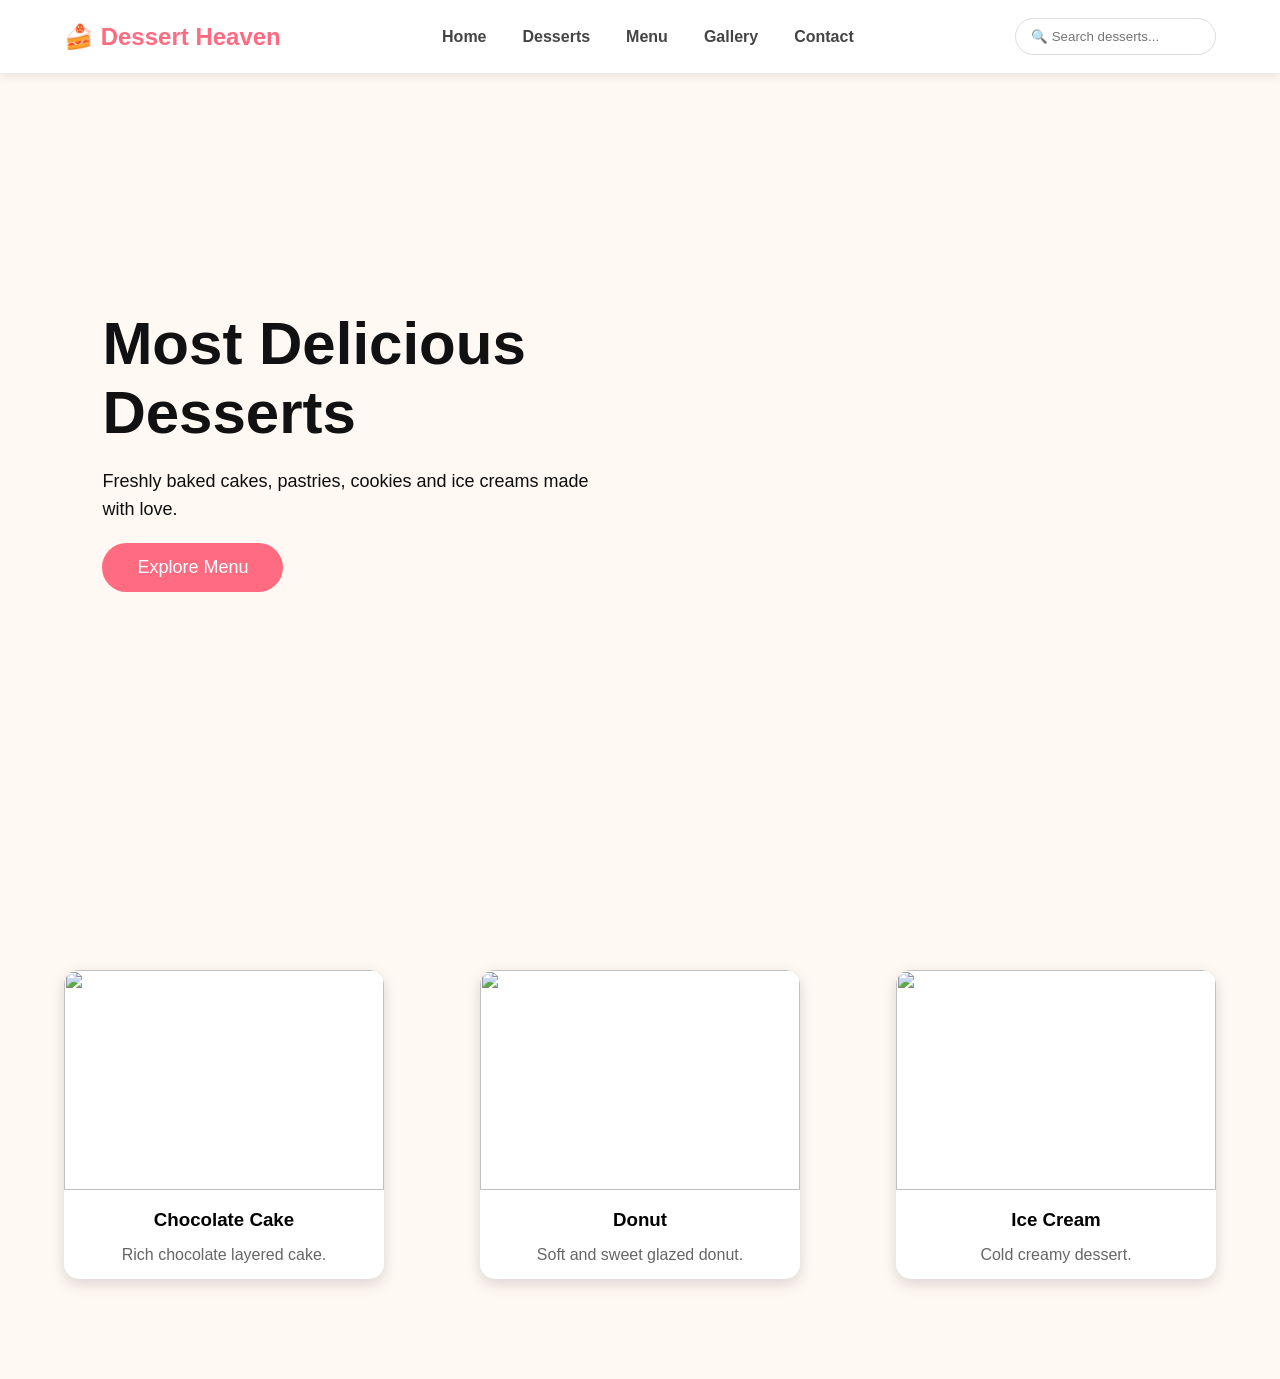
==== index.html @ fc7ef29d "mugi" ====
<!DOCTYPE html>
<html lang="en">
<head>
    <meta charset="UTF-8">
    <meta name="viewport" content="width=device-width, initial-scale=1.0">
    <title>Dessert Heaven</title>
    <link rel="stylesheet" href="style.css">
</head>
<body>

    <!-- Navigation -->
    <header>
        <nav>
            <h2 class="logo">🍰 Dessert Heaven</h2>

            <ul>
                <li><a href="#">Home</a></li>
                <li><a href="#">Desserts</a></li>
                <li><a href="#">Menu</a></li>
                <li><a href="#">Gallery</a></li>
                <li><a href="#">Contact</a></li>
            </ul>

            <div class="search-box">
                <input type="text" placeholder="🔍 Search desserts...">
            </div>
        </nav>
    </header>

    <!-- Hero Section -->
    <section class="hero">
        <div class="hero-content">
            <h1>Most Delicious Desserts</h1>
            <p>Freshly baked cakes, pastries, cookies and ice creams made with love.</p>

            <button>Explore Menu</button>
        </div>
    </section>

    <!-- Featured Desserts -->
    <section class="cards">

        <div class="card">
            <img src="https://encrypted-tbn0.gstatic.com/images?q=tbn:ANd9GcRQalgjZbtbJ529rhY3K3K8TFa4d41SFFivVLO1bVJN1g&s=10" alt="">
            <h3>Chocolate Cake</h3>
            <p>Rich chocolate layered cake.</p>
        </div>

        <div class="card">
            <img src="https://encrypted-tbn0.gstatic.com/images?q=tbn:ANd9GcSL3ohiA57ff5O0sK4yN348jMVMPir4aRpYrHskOk-c5A&s=10" alt="">
            <h3>Donut</h3>
            <p>Soft and sweet glazed donut.</p>
        </div>

        <div class="card">
            <img src="https://encrypted-tbn0.gstatic.com/images?q=tbn:ANd9GcQHzhRd7-O1K83zFIqWsOQSW3j76-dTg_tOTT1xidelgg&s=10" alt="">
            <h3>Ice Cream</h3>
            <p>Cold creamy dessert.</p>
        </div>

    </section>

</body>
</html>
---- style.css ----
*{
    margin:0;
    padding:0;
    box-sizing:border-box;
    font-family:Arial, sans-serif;
}

body{
    background:#fff8f3;
}

/* Navigation */

header{
    width:100%;
    position:fixed;
    top:0;
    background:white;
    box-shadow:0 3px 10px rgba(0,0,0,.1);
    z-index:100;
}

nav{
    width:90%;
    margin:auto;
    display:flex;
    justify-content:space-between;
    align-items:center;
    padding:18px 0;
}

.logo{
    color:#ff6b81;
}

nav ul{
    display:flex;
    list-style:none;
}

nav ul li{
    margin:0 18px;
}

nav ul li a{
    text-decoration:none;
    color:#444;
    font-weight:bold;
    transition:.3s;
}

nav ul li a:hover{
    color:#ff6b81;
}

.search-box input{
    padding:10px 15px;
    border-radius:25px;
    border:1px solid #ddd;
    outline:none;
}

/* Hero */

.hero{
    height:100vh;
    background:url("images/background.jpg") center/cover;
    display:flex;
    align-items:center;
    padding-left:8%;
}

.hero-content{
    width:500px;
}

.hero h1{
    font-size:60px;
    color:rgb(18, 17, 17);
}

.hero p{
    color:rgb(15, 14, 14);
    margin:20px 0;
    line-height:28px;
    font-size:18px;
}

.hero button{
    padding:14px 35px;
    border:none;
    border-radius:30px;
    background:#ff6b81;
    color:white;
    font-size:18px;
    cursor:pointer;
}

.hero button:hover{
    background:#ff4d6d;
}

/* Cards */

.cards{
    width:90%;
    margin:70px auto;
    display:flex;
    justify-content:space-between;
    flex-wrap:wrap;
}

.card{
    width:320px;
    background:white;
    border-radius:15px;
    overflow:hidden;
    box-shadow:0 5px 15px rgba(0,0,0,.15);
    transition:.4s;
    margin-bottom:30px;
}

.card:hover{
    transform:translateY(-10px);
}

.card img{
    width:100%;
    height:220px;
    object-fit:cover;
}

.card h3{
    text-align:center;
    margin-top:15px;
}

.card p{
    text-align:center;
    padding:15px;
    color:#666;
}

/* Responsive */

@media(max-width:768px){

nav{
    flex-direction:column;
}

nav ul{
    margin:15px 0;
}

.hero{
    text-align:center;
    justify-content:center;
    padding:20px;
}

.hero h1{
    font-size:40px;
}

.cards{
    justify-content:center;
}

.card{
    width:90%;
}

}
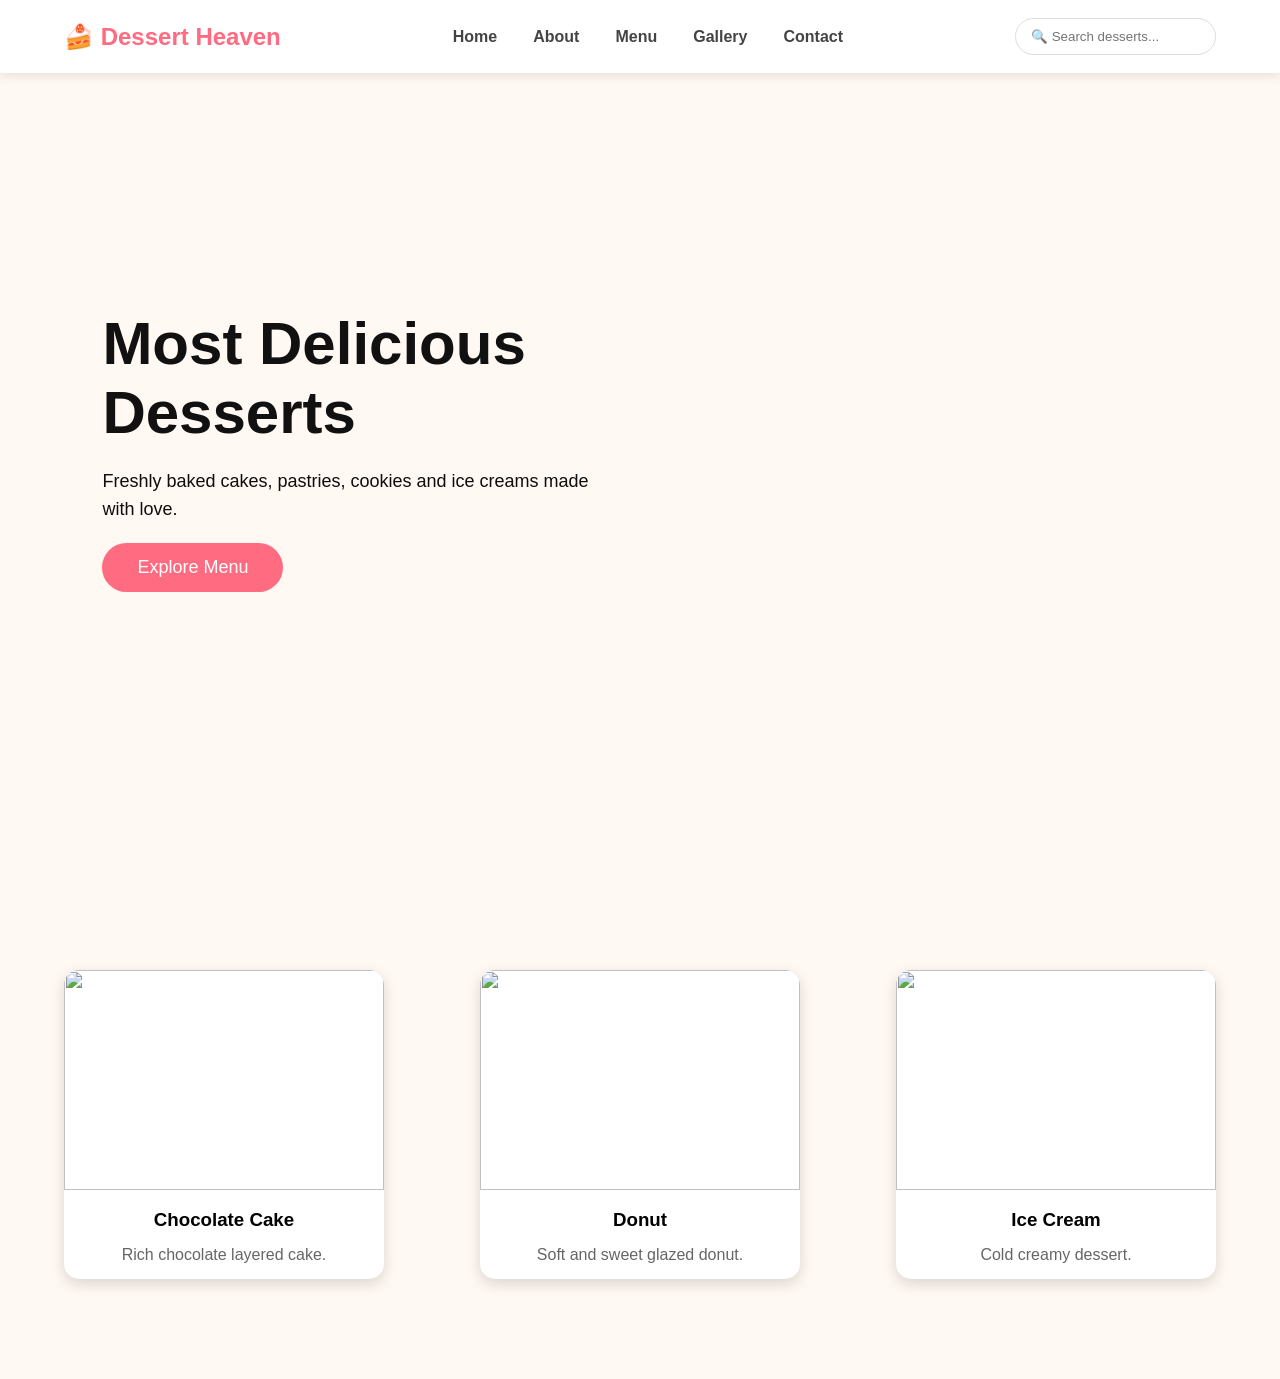
==== commit e94f5ece: "mugesh" ====
--- a/index.html
+++ b/index.html
@@ -14,8 +14,8 @@
             <h2 class="logo">🍰 Dessert Heaven</h2>
 
             <ul>
-                <li><a href="#">Home</a></li>
-                <li><a href="#">Desserts</a></li>
+                <li><a href="">Home</a></li>
+                <li><a href="about.html">About</a></li>
                 <li><a href="#">Menu</a></li>
                 <li><a href="#">Gallery</a></li>
                 <li><a href="#">Contact</a></li>
